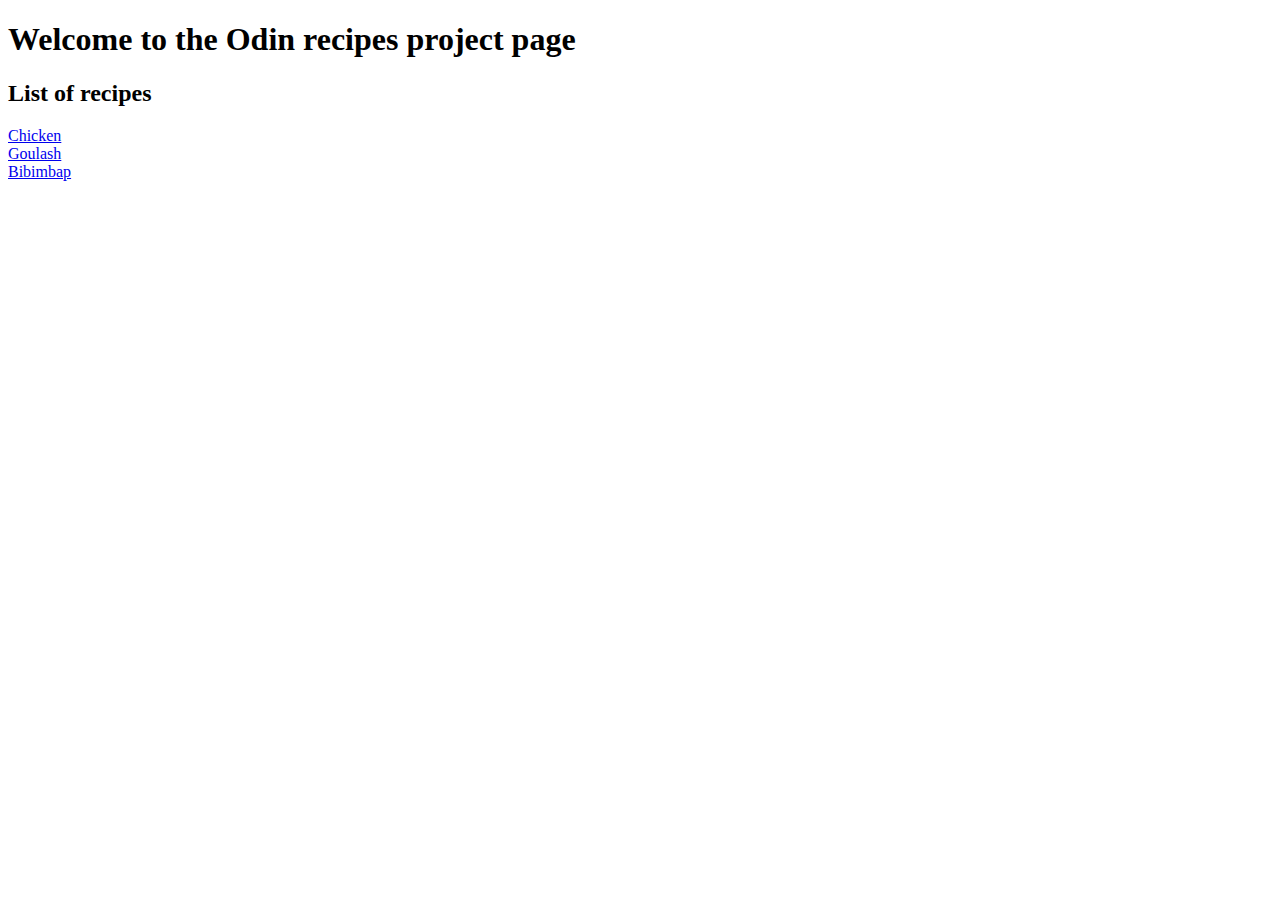
==== index.html @ 204e0ec9 "Added steps for new chicken recipe, also created pages for goulash and bibimbap" ====
<!DOCTYPE html>
<html lang="en">
<head>
    <meta charset="UTF-8">
    <meta name="viewport" content="width=device-width, initial-scale=1.0">
    <title>Odin project: Recipes page</title>
</head>
<body>
    <h1>Welcome to the Odin recipes project page</h1>

    <h2>List of recipes</h2>
    <li><a href="./recipes/chicken.html">Chicken</a></li>
    <li><a href="./recipes/goulash.html">Goulash</a></li>
    <li><a href="./recipes/bibimbap.html">Bibimbap</a></li>
    
</body>
</html>
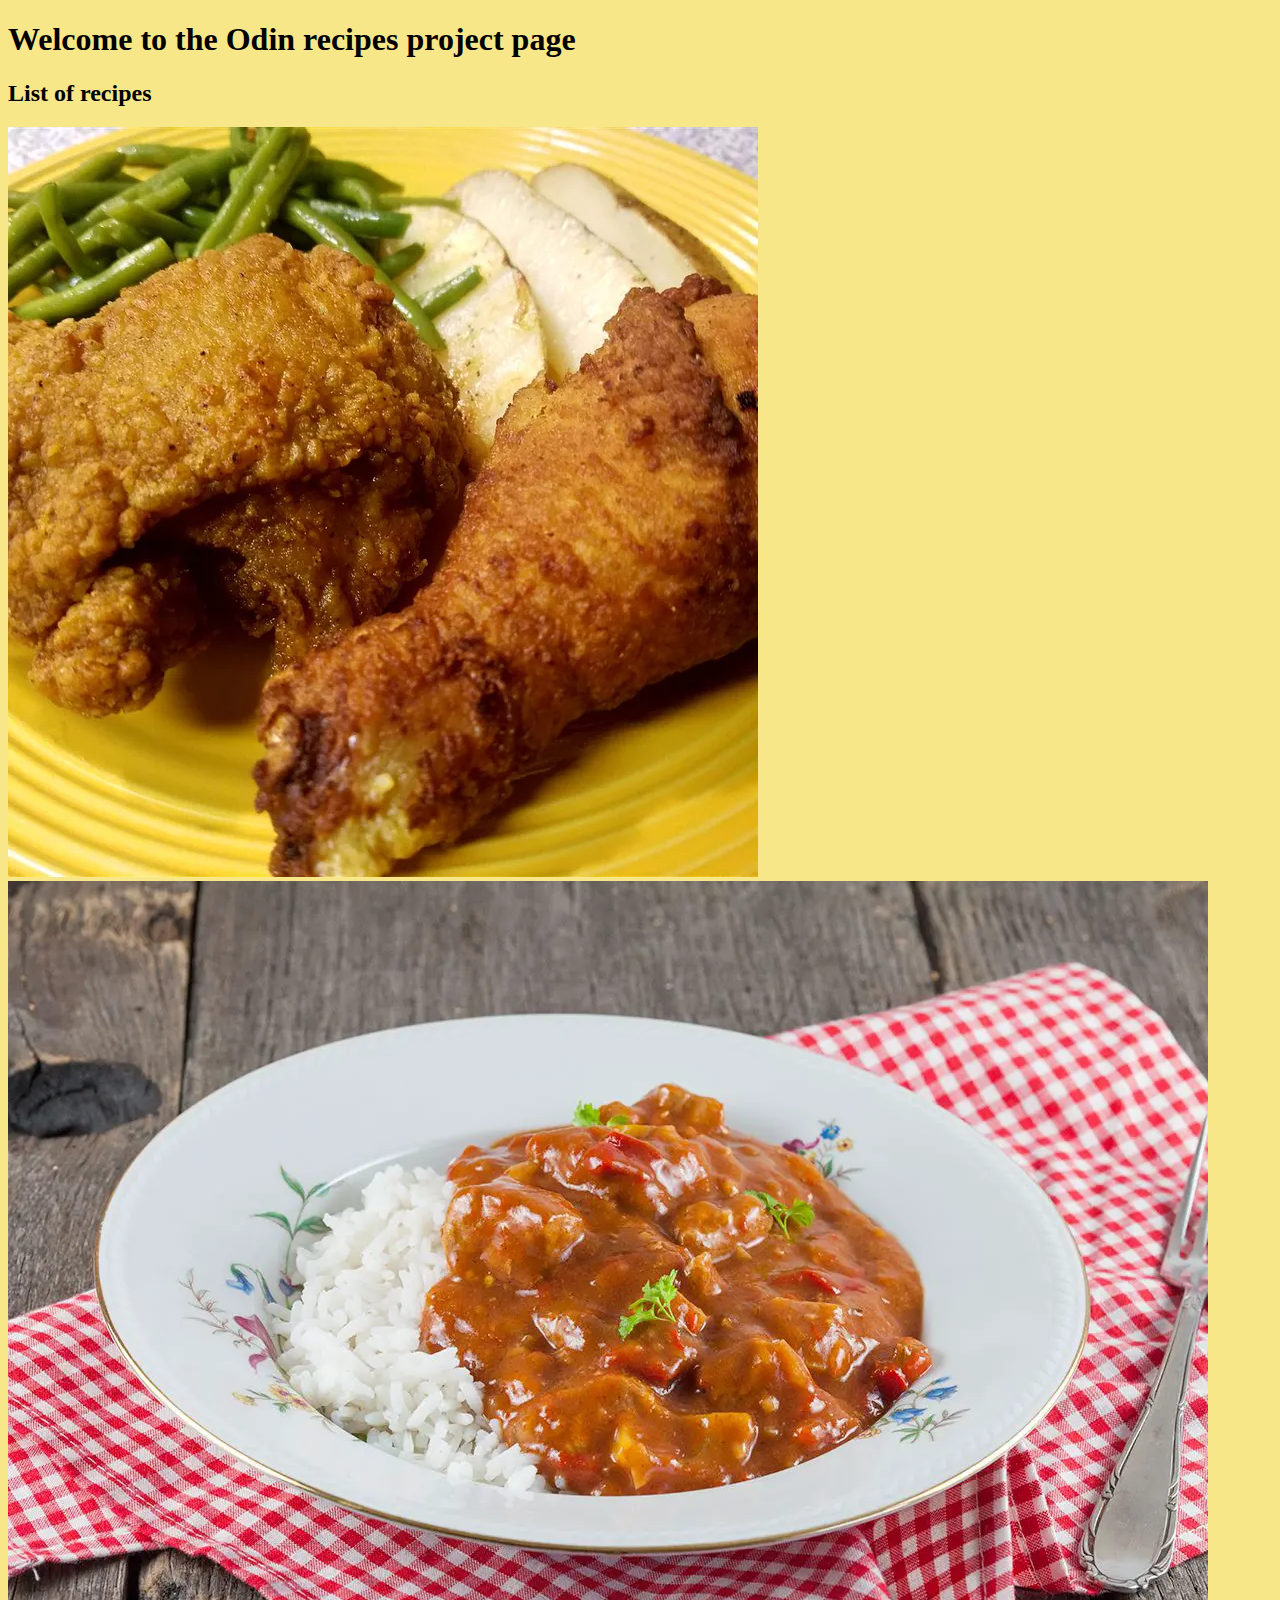
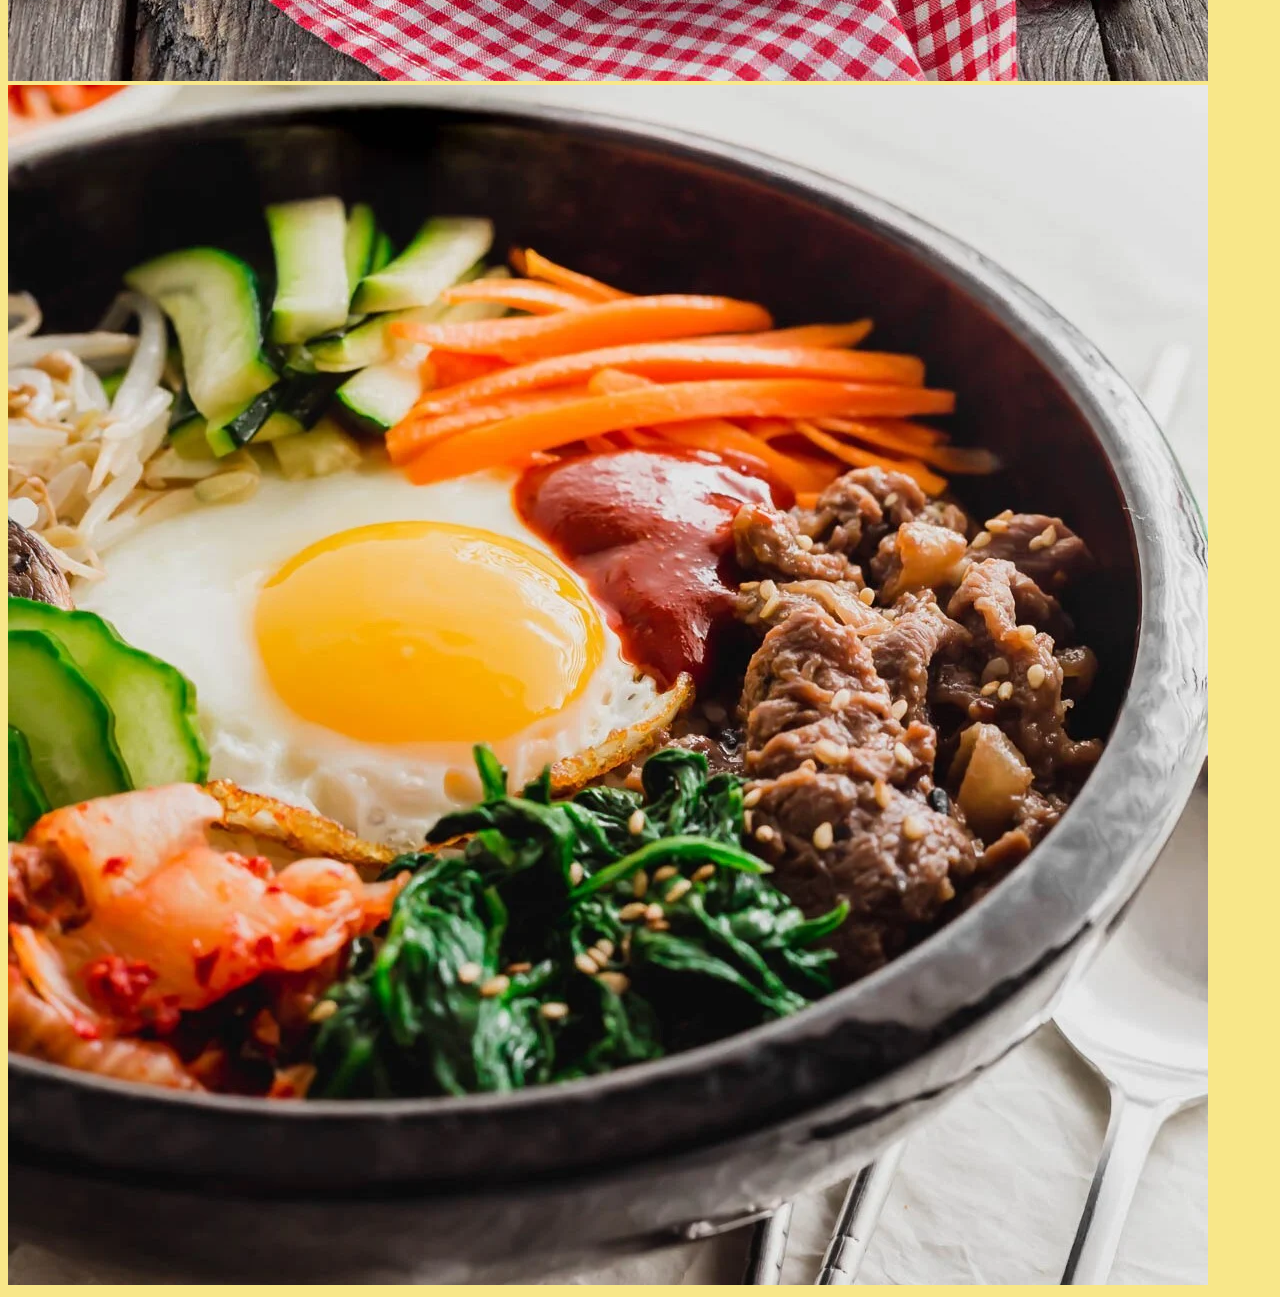
==== commit 58dd4337: "Added pictures to the main page" ====
--- a/index.html
+++ b/index.html
@@ -4,14 +4,18 @@
     <meta charset="UTF-8">
     <meta name="viewport" content="width=device-width, initial-scale=1.0">
     <title>Odin project: Recipes page</title>
+    <link rel="stylesheet" href="style.css">
 </head>
 <body>
     <h1>Welcome to the Odin recipes project page</h1>
 
     <h2>List of recipes</h2>
-    <li><a href="./recipes/chicken.html">Chicken</a></li>
-    <li><a href="./recipes/goulash.html">Goulash</a></li>
-    <li><a href="./recipes/bibimbap.html">Bibimbap</a></li>
+
+    <div class="recipe-container">
+        <a href="./recipes/chicken.html"><img class="image-link" src="images/kitty-fried-chicken.webp" alt="Kitty Fried Chicken"></a>
+        <a href="./recipes/goulash.html"><img class="image-link" src="images/goulash.webp" alt="Goulash"></a>
+        <a href="./recipes/bibimbap.html"><img class="image-link" src="images/bibimbap.webp" alt="Bibimbap"></a>
+    </div>
     
 </body>
 </html>--- a/style.css
+++ b/style.css
@@ -0,0 +1,126 @@
+
+* {
+    /* border: 1px solid red; */
+    /* margin: 10px; */
+    
+}
+
+body {
+    /* margin: 0em; */
+    background-color: #f8e789; 
+}
+/* 
+
+.recipe-container {
+    display: flex;
+    border: 10px solid red;
+}
+.recipe-container a {
+    border: 5px solid green;
+    flex: 1 1 auto;
+    display: flex;
+} */
+
+.menu-container {
+    margin: -10px -10px -10px -10px;
+    color: #fff;
+    background-color: #c4b45e; 
+    padding: 20px 0;
+    
+    display: flex;
+    justify-content: center;
+}
+  
+.menu {
+    width: 900px;
+
+    display: flex;
+    justify-content: space-around;
+    flex:1;
+}
+
+.logo {
+
+    /* put actual logo here later */
+    font-size: 35px;
+    justify-content: center;
+
+    display: flex; 
+    flex: 0.1 0 100px;
+}
+
+.links {
+    justify-content: flex-end;
+    flex: 1 1 auto;
+    display: flex;
+}
+
+.links > div {
+    font-size: 30px;
+
+    flex: 0  1 auto;
+    justify-content: flex-end;
+    padding: 8px;
+}
+
+.links > div > a {
+    color: white;
+    text-decoration: none;
+}
+
+
+
+
+.title {
+    text-align: center;
+    font-size: 4em;
+    font-family: "SE Inter","Space Grotesk",Helvetica,sans-serif;
+    margin: -8px;
+}
+
+.card {
+    width: 40em;
+    background: #fff3b2;
+    margin: 10px auto;
+    padding: 10px;
+    font-family: Inter,Helvetica,sans-serif;
+}
+
+.subcard {
+    width: 100%;
+    background: #fff3b2;
+    margin: 10px auto;
+    border-top: 3px solid #a0986d;
+}
+
+
+.ingredients {
+
+}
+
+.directions {
+    width: 35em;
+}
+
+.directions li{
+    margin: 10px 0px; 
+
+}
+
+
+
+header.recipe-page {
+    padding: 1em;
+    margin: -1em;
+}
+
+
+img.main-image {
+    width: 100%;
+    margin: 10px auto;
+    box-sizing: border-box;
+    border: 2px solid red;
+    height: auto;
+}
+
+
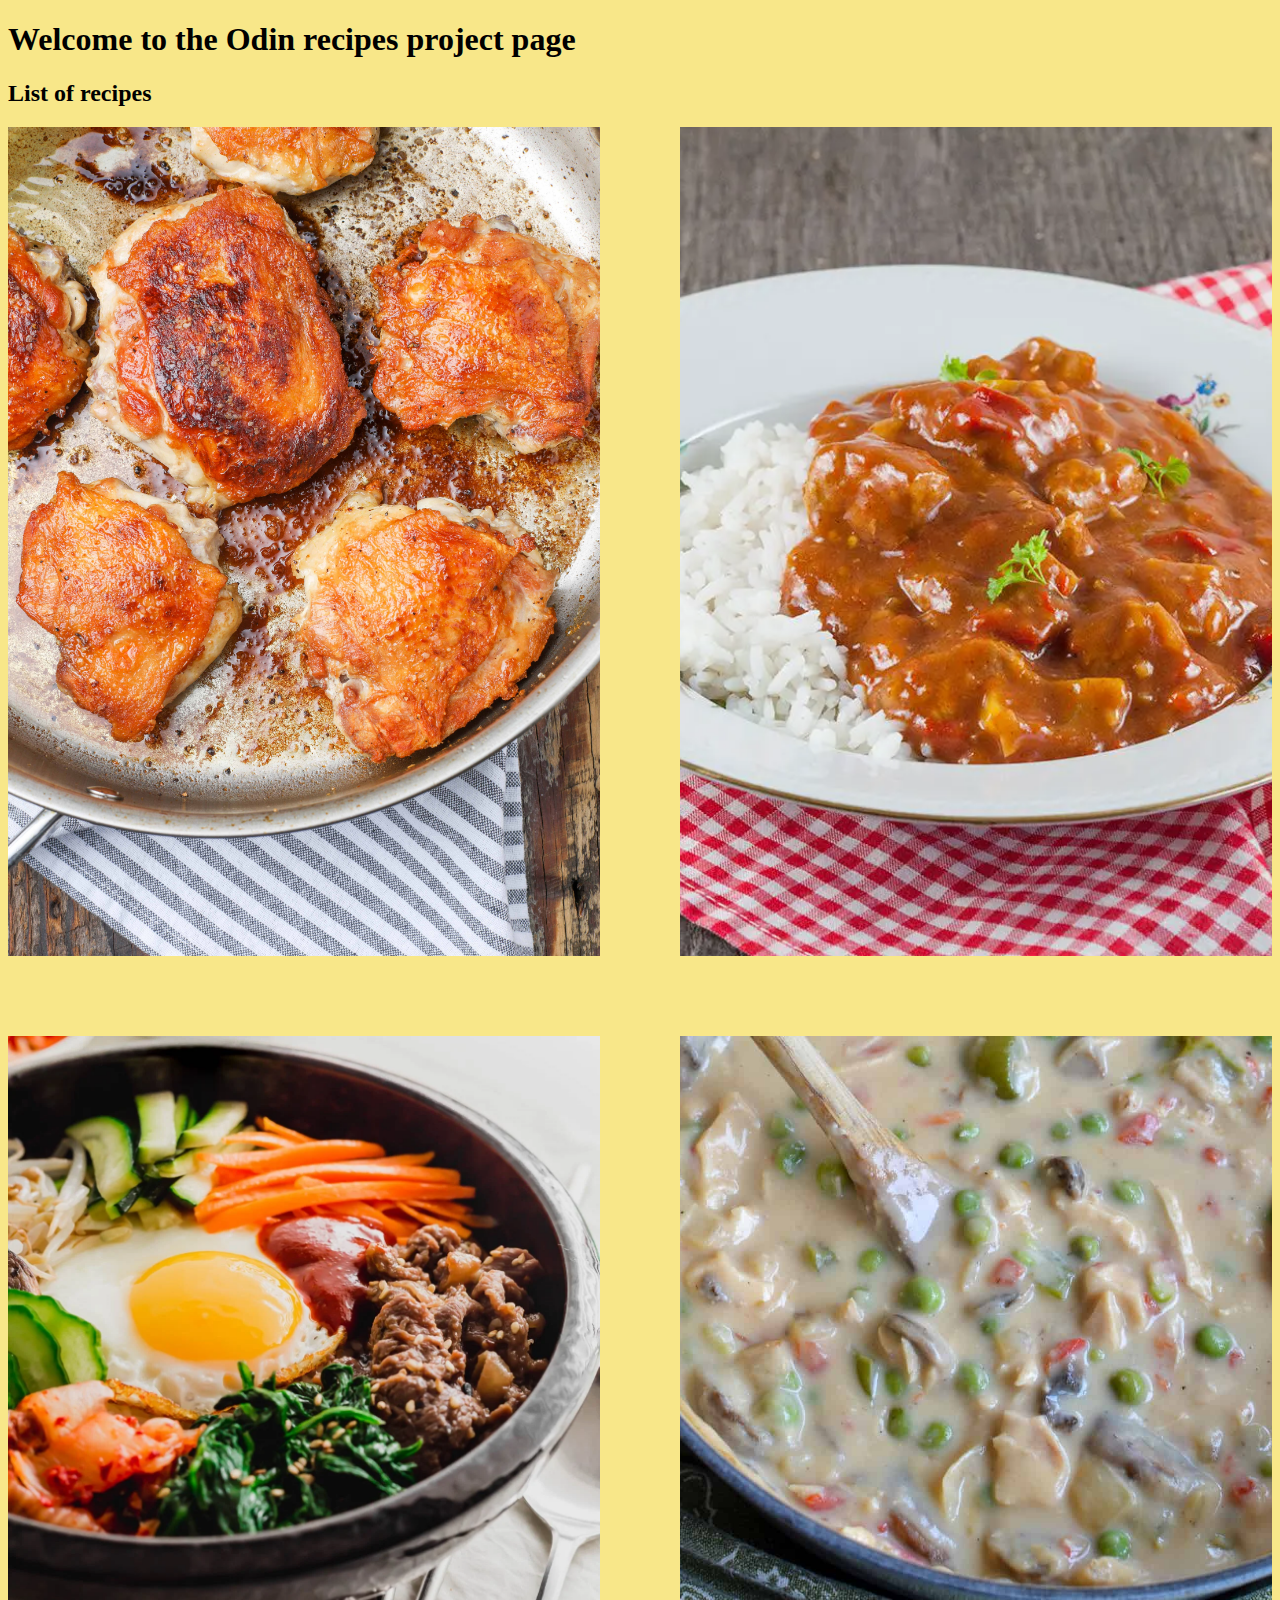
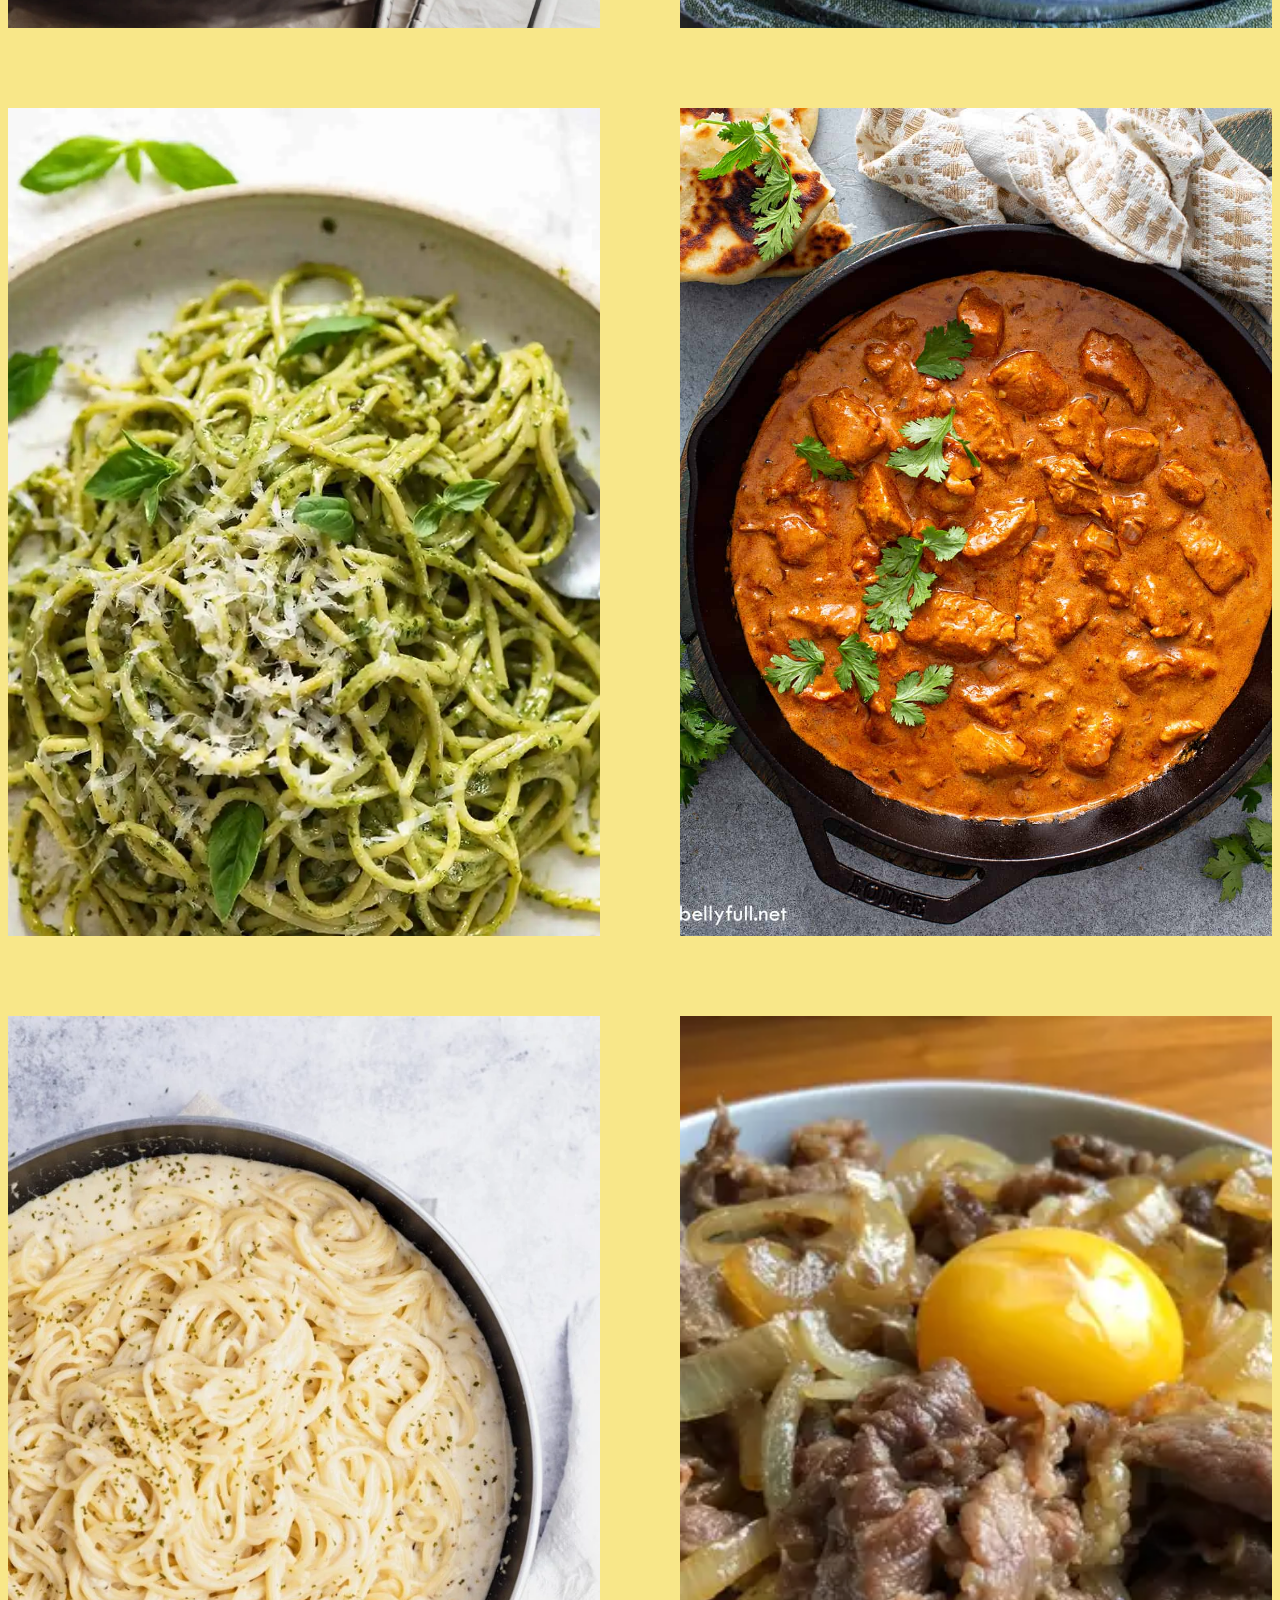
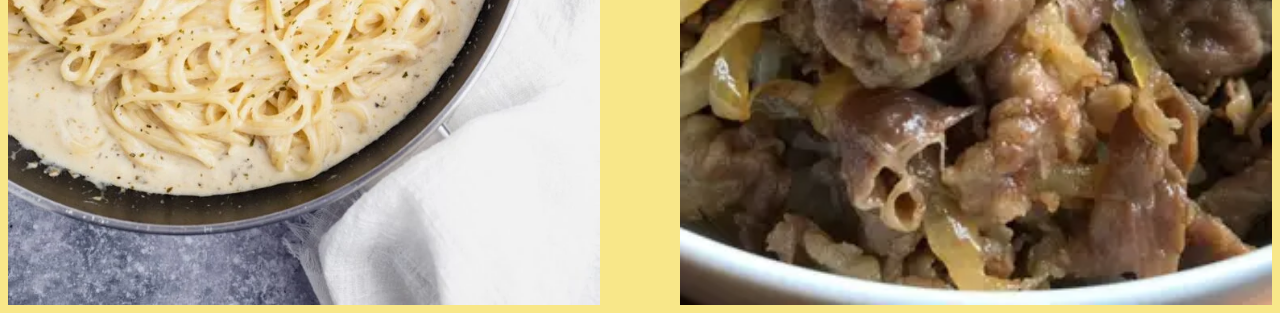
==== commit 9891ceb6: "Reponsive home page + new recipe pages" ====
--- a/index.html
+++ b/index.html
@@ -12,10 +12,18 @@
     <h2>List of recipes</h2>
 
     <div class="recipe-container">
-        <a href="./recipes/chicken.html"><img class="image-link" src="images/kitty-fried-chicken.webp" alt="Kitty Fried Chicken"></a>
+        <a href="./recipes/chicken.html"><img class="image-link" src="images/kitty-fried-chicken.jpg" alt="Kitty Fried Chicken"></a>
         <a href="./recipes/goulash.html"><img class="image-link" src="images/goulash.webp" alt="Goulash"></a>
         <a href="./recipes/bibimbap.html"><img class="image-link" src="images/bibimbap.webp" alt="Bibimbap"></a>
-    </div>
+        <a href="./recipes/bibimbap.html"><img class="image-link" src="images/chicken-a-la-king.jpg" alt="Chicken a la King"></a>
+        <a href="./recipes/bibimbap.html"><img class="image-link" src="images/pesto.webp" alt="Pesto"></a>
+        <a href="./recipes/bibimbap.html"><img class="image-link" src="images/chicken-tikka-masala.jpg" alt="Chicken Tikka Masala"></a>
+        <a href="./recipes/bibimbap.html"><img class="image-link" src="images/cream-pasta.webp" alt="Chopin Pasta"></a>
+        <a href="./recipes/bibimbap.html"><img class="image-link" src="images/gyudon.webp" alt="Johanoya"></a>
+        <!-- <img class="image-link" src="images/kitty-fried-chicken.webp" alt="Kitty Fried Chicken">
+        <img class="image-link" src="images/goulash.webp" alt="Goulash">
+        <img class="image-link" src="images/bibimbap.webp" alt="Bibimbap">
+    </div> -->
     
 </body>
 </html>--- a/style.css
+++ b/style.css
@@ -9,17 +9,49 @@
     /* margin: 0em; */
     background-color: #f8e789; 
 }
-/* 
+
 
 .recipe-container {
     display: flex;
-    border: 10px solid red;
+    /* border: 10px solid red; */
+    gap: 5em;
+    flex-wrap: wrap;
 }
-.recipe-container a {
-    border: 5px solid green;
+.recipe-container > a {
+    /* border: 5px solid green; */
     flex: 1 1 auto;
+    width: 30%;
+    height: auto;
+    /* height: auto; */
     display: flex;
-} */
+    flex-wrap: wrap;
+    flex-direction: column;
+    /* display: flex; */
+}
+.recipe-container > a > img {
+    flex-direction: column;
+    /* border: 5px solid blue; */
+    flex: 0 1 auto; 
+    width: 100%;
+    height: 100%;
+    object-fit: cover;
+}
+
+@media(max-width:768px) {
+    .recipe-container {y
+        flex-direction: column;
+    }
+    .recipe-container > a {
+        /* border: 5px solid green; */
+        flex: 1 1 auto;
+        width: 100%;
+        /* height: auto; */
+        display: flex;
+        flex-wrap: wrap;
+        flex-direction: column;
+        /* display: flex; */
+    }
+}
 
 .menu-container {
     margin: -10px -10px -10px -10px;
@@ -30,6 +62,7 @@
     display: flex;
     justify-content: center;
 }
+
   
 .menu {
     width: 900px;
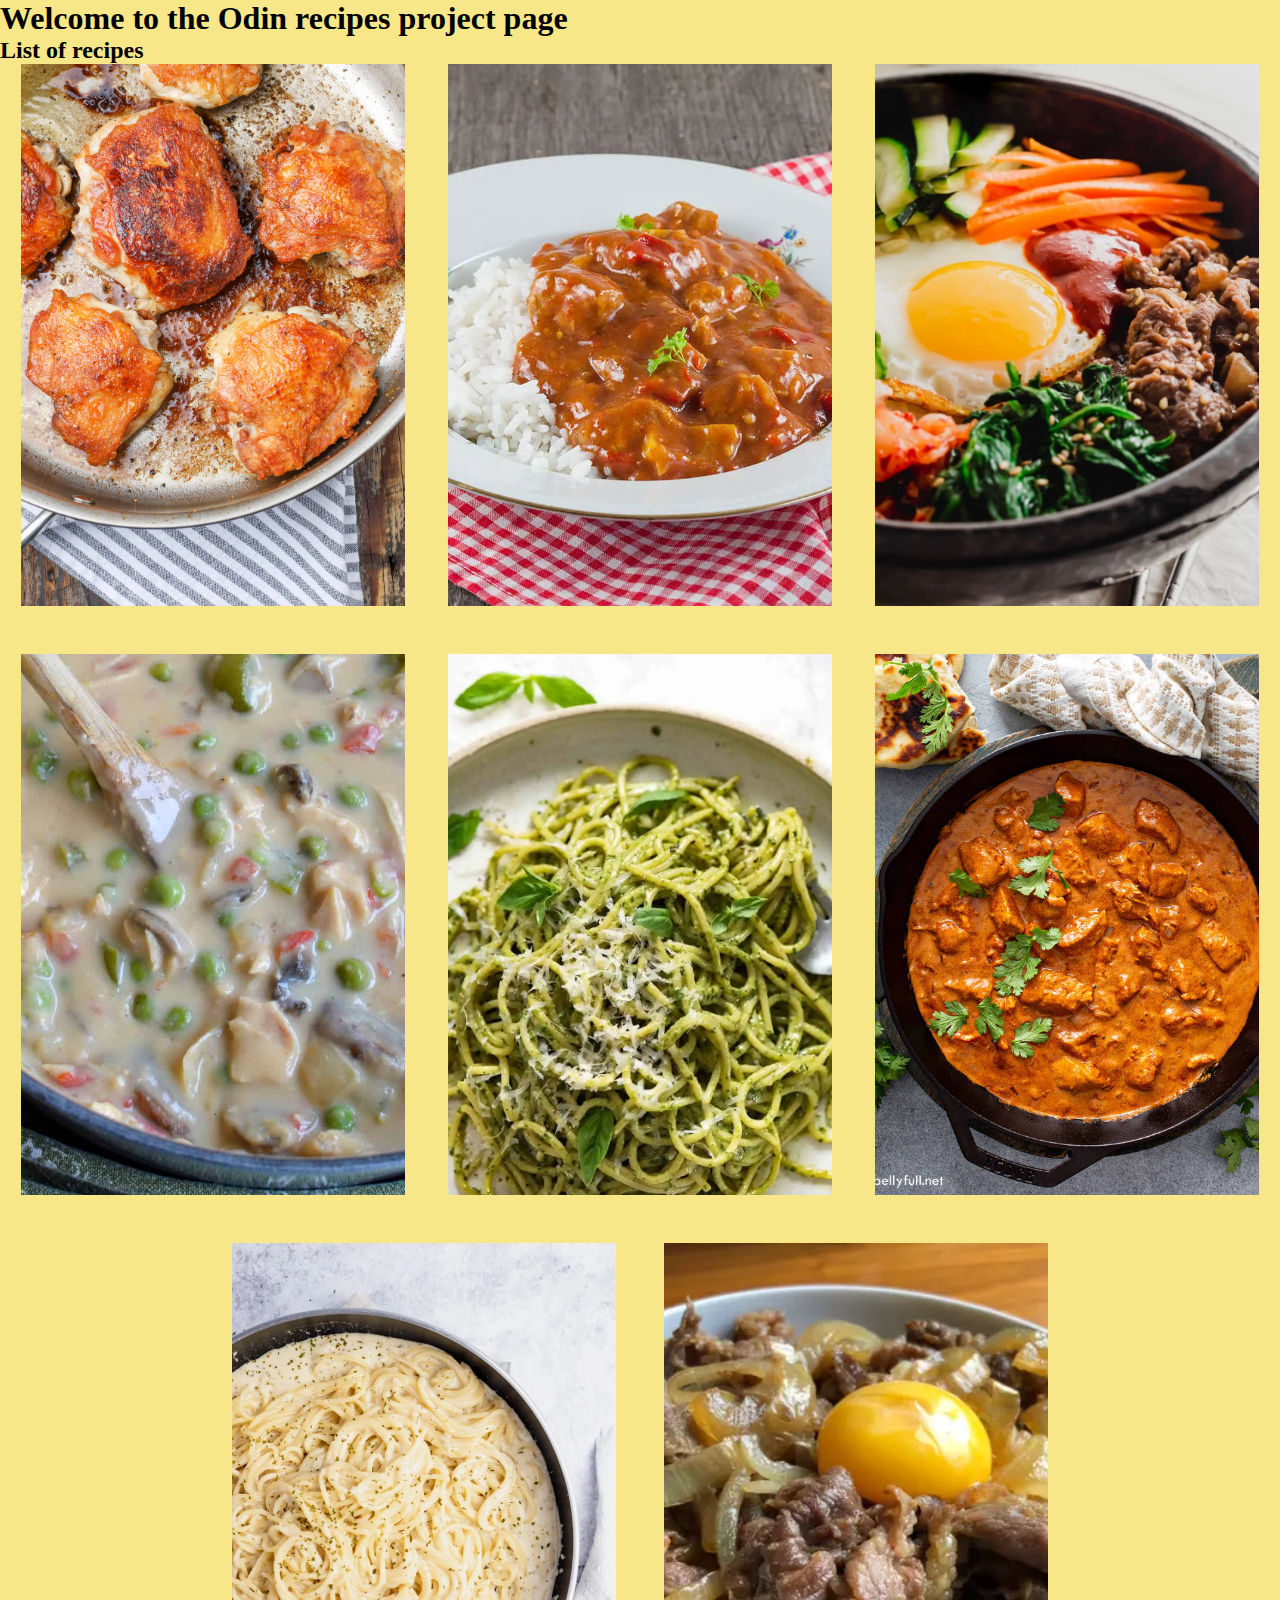
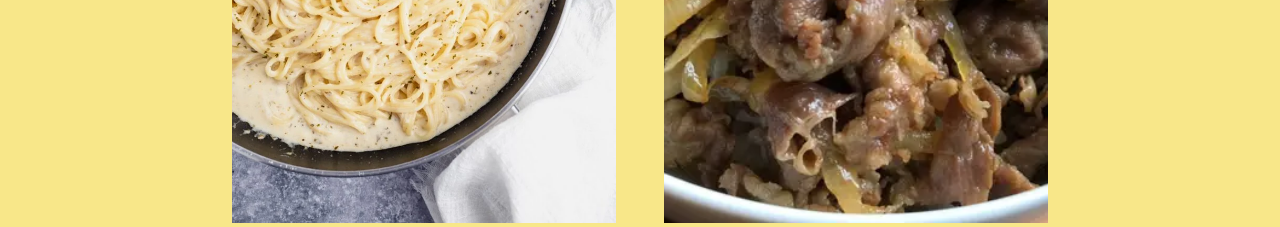
==== commit 4bb34660: "New front page structure with .row divs" ====
--- a/index.html
+++ b/index.html
@@ -12,14 +12,20 @@
     <h2>List of recipes</h2>
 
     <div class="recipe-container">
-        <a href="./recipes/chicken.html"><img class="image-link" src="images/kitty-fried-chicken.jpg" alt="Kitty Fried Chicken"></a>
-        <a href="./recipes/goulash.html"><img class="image-link" src="images/goulash.webp" alt="Goulash"></a>
-        <a href="./recipes/bibimbap.html"><img class="image-link" src="images/bibimbap.webp" alt="Bibimbap"></a>
-        <a href="./recipes/bibimbap.html"><img class="image-link" src="images/chicken-a-la-king.jpg" alt="Chicken a la King"></a>
-        <a href="./recipes/bibimbap.html"><img class="image-link" src="images/pesto.webp" alt="Pesto"></a>
-        <a href="./recipes/bibimbap.html"><img class="image-link" src="images/chicken-tikka-masala.jpg" alt="Chicken Tikka Masala"></a>
-        <a href="./recipes/bibimbap.html"><img class="image-link" src="images/cream-pasta.webp" alt="Chopin Pasta"></a>
-        <a href="./recipes/bibimbap.html"><img class="image-link" src="images/gyudon.webp" alt="Johanoya"></a>
+        <div class="row">
+            <a href="./recipes/chicken.html"><img class="image-link" src="images/kitty-fried-chicken.jpg" alt="Kitty Fried Chicken"></a>
+            <a href="./recipes/goulash.html"><img class="image-link" src="images/goulash.webp" alt="Goulash"></a>
+            <a href="./recipes/bibimbap.html"><img class="image-link" src="images/bibimbap.webp" alt="Bibimbap"></a>
+        </div>
+        <div class="row">
+            <a href="./recipes/bibimbap.html"><img class="image-link" src="images/chicken-a-la-king.jpg" alt="Chicken a la King"></a>
+            <a href="./recipes/bibimbap.html"><img class="image-link" src="images/pesto.webp" alt="Pesto"></a>
+            <a href="./recipes/bibimbap.html"><img class="image-link" src="images/chicken-tikka-masala.jpg" alt="Chicken Tikka Masala"></a>
+        </div>
+        <div class="row">   
+            <a href="./recipes/bibimbap.html"><img class="image-link" src="images/cream-pasta.webp" alt="Chopin Pasta"></a>
+            <a href="./recipes/bibimbap.html"><img class="image-link" src="images/gyudon.webp" alt="Johanoya"></a>
+        </div>
         <!-- <img class="image-link" src="images/kitty-fried-chicken.webp" alt="Kitty Fried Chicken">
         <img class="image-link" src="images/goulash.webp" alt="Goulash">
         <img class="image-link" src="images/bibimbap.webp" alt="Bibimbap">
--- a/style.css
+++ b/style.css
@@ -1,8 +1,8 @@
 
 * {
-    /* border: 1px solid red; */
-    /* margin: 10px; */
-    
+    margin: 0;
+    border: 0;
+    box-sizing: border-box;
 }
 
 body {
@@ -12,46 +12,46 @@
 
 
 .recipe-container {
+    /* align-self: center; */
     display: flex;
+    flex-direction: column;
     /* border: 10px solid red; */
-    gap: 5em;
+    /* width: 50%; */
+    gap: 3em;
     flex-wrap: wrap;
 }
-.recipe-container > a {
+
+.row {
+    flex: 1 1 auto;
+    flex-direction: row;
+    display: flex;
+    justify-content: space-around;
+}
+.row:last-child {
+    flex: 1 1 auto;
+    flex-direction: row;
+    display: flex;
+    justify-content: center;
+    gap: 3em;
+}
+
+
+.row > a {
     /* border: 5px solid green; */
-    flex: 1 1 auto;
+    /* flex: 1 1 auto; */
     width: 30%;
-    height: auto;
-    /* height: auto; */
-    display: flex;
     flex-wrap: wrap;
     flex-direction: column;
-    /* display: flex; */
-}
-.recipe-container > a > img {
-    flex-direction: column;
-    /* border: 5px solid blue; */
-    flex: 0 1 auto; 
+} 
+
+
+.row > a > img {
     width: 100%;
     height: 100%;
     object-fit: cover;
 }
 
-@media(max-width:768px) {
-    .recipe-container {y
-        flex-direction: column;
-    }
-    .recipe-container > a {
-        /* border: 5px solid green; */
-        flex: 1 1 auto;
-        width: 100%;
-        /* height: auto; */
-        display: flex;
-        flex-wrap: wrap;
-        flex-direction: column;
-        /* display: flex; */
-    }
-}
+
 
 .menu-container {
     margin: -10px -10px -10px -10px;
